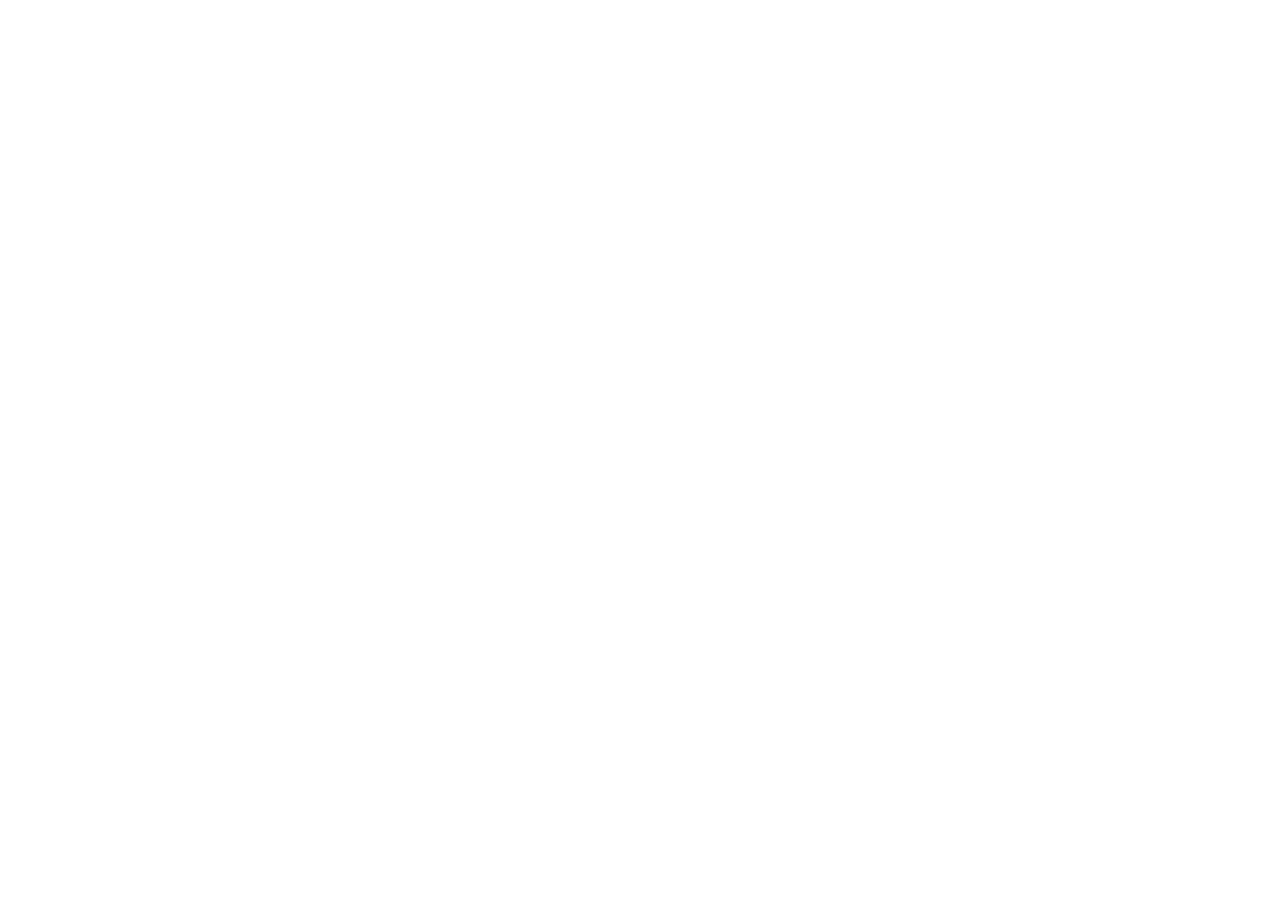
==== Candy/index.html @ e9296ff7 "Start candy" ====
<!DOCTYPE html>
<html lang="en">
<head>
    <meta charset="UTF-8">
    <meta name="viewport" content="width=device-width, initial-scale=1.0">
    <title>David crush</title>
</head>
<body>
    
</body>
</html>
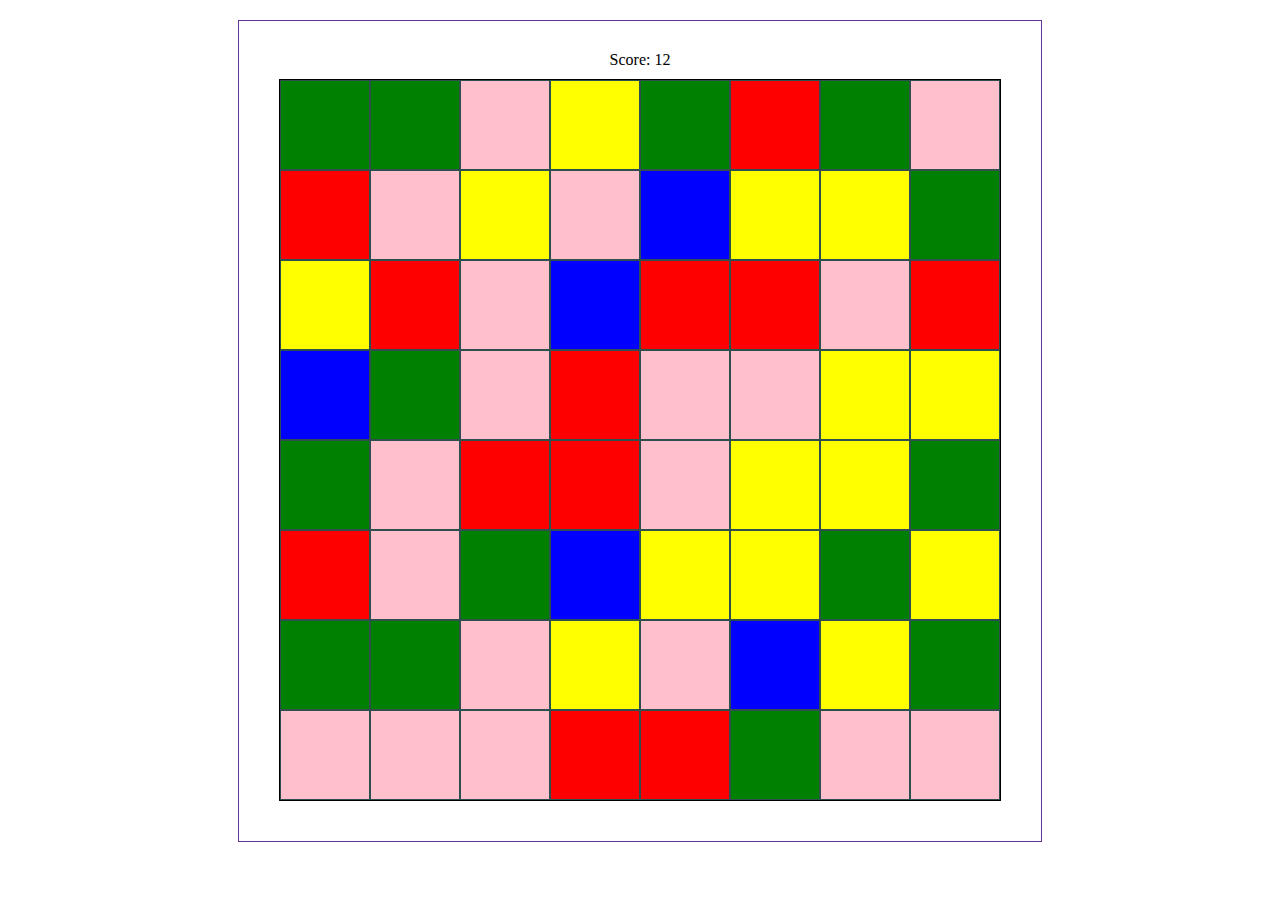
==== commit 30bcfac4: "Day2 homework" ====
--- a/Candy/index.html
+++ b/Candy/index.html
@@ -3,9 +3,28 @@
 <head>
     <meta charset="UTF-8">
     <meta name="viewport" content="width=device-width, initial-scale=1.0">
+    <link rel="stylesheet" href="style.css">
     <title>David crush</title>
 </head>
 <body>
-    
+    <div class="container">
+        
+        <div class="score">Score: 12</div>
+        
+        <div class="game-wrapper">
+            <div class="box"></div><div class="box"></div><div class="box"></div><div class="box"></div><div class="box"></div><div class="box"></div><div class="box"></div><div class="box"></div>
+            <div class="box"></div><div class="box"></div><div class="box"></div><div class="box"></div><div class="box"></div><div class="box"></div><div class="box"></div><div class="box"></div>
+            <div class="box"></div><div class="box"></div><div class="box"></div><div class="box"></div><div class="box"></div><div class="box"></div><div class="box"></div><div class="box"></div>
+            <div class="box"></div><div class="box"></div><div class="box"></div><div class="box"></div><div class="box"></div><div class="box"></div><div class="box"></div><div class="box"></div>
+            <div class="box"></div><div class="box"></div><div class="box"></div><div class="box"></div><div class="box"></div><div class="box"></div><div class="box"></div><div class="box"></div>
+            <div class="box"></div><div class="box"></div><div class="box"></div><div class="box"></div><div class="box"></div><div class="box"></div><div class="box"></div><div class="box"></div>
+            <div class="box"></div><div class="box"></div><div class="box"></div><div class="box"></div><div class="box"></div><div class="box"></div><div class="box"></div><div class="box"></div>
+            <div class="box"></div><div class="box"></div><div class="box"></div><div class="box"></div><div class="box"></div><div class="box"></div><div class="box"></div><div class="box"></div>
+        </div>
+        
+    </div>
+    <script  src="script.js"></script>
 </body>
-</html>+</html>
+
+
--- a/Candy/style.css
+++ b/Candy/style.css
@@ -0,0 +1,47 @@
+body{
+    position: relative;
+    top: 20px;
+    margin: auto;
+    width: fit-content;
+    padding: 40px;
+    padding-top: 20px;
+    border: solid 1px rebeccapurple;    
+}
+
+.container{
+    max-width: 1920px;
+}
+
+.score{
+    text-align: center;
+    margin: 10px auto;
+
+}
+
+.game-wrapper{
+    width: 80vh;
+    height: 80vh;
+    min-width: 420px;
+    min-height: 420px;
+    border: solid 1px black;
+    display: grid;
+    margin: 0 auto;
+    grid-template-columns: repeat(8, 1fr);
+    grid-template-rows: repeat(8, 1fr);
+}
+
+.game-wrapper:after{
+    content: '';
+    display: block;
+    clear: both;
+    float: none;
+}
+
+
+.game-wrapper .box{
+    width: 100%;
+    box-sizing: border-box;
+    height: 100%;
+    border: solid 1px darkslategrey;
+    float: left;
+}
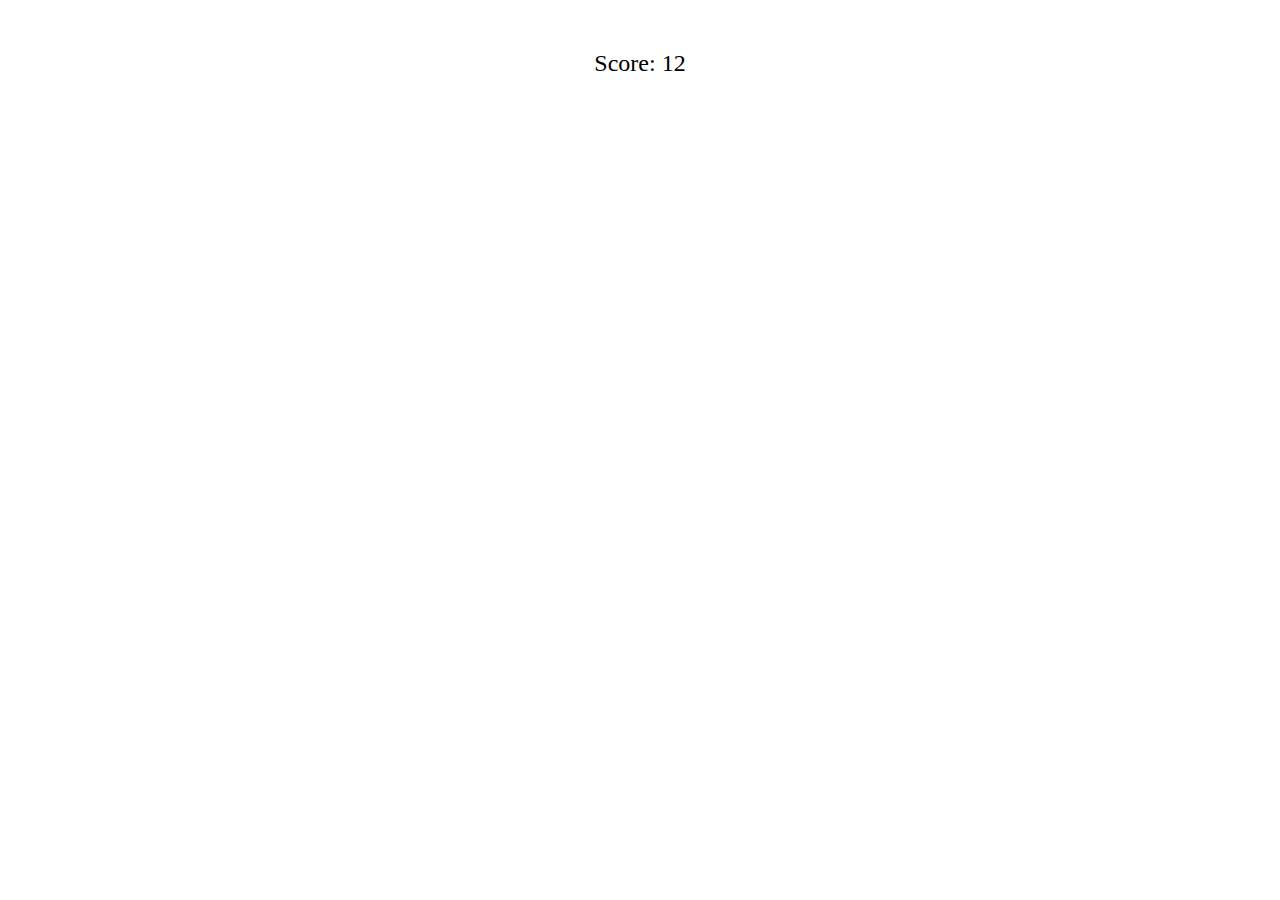
==== commit f028d2b4: "Mid lessoon" ====
--- a/Candy/index.html
+++ b/Candy/index.html
@@ -8,19 +8,9 @@
 </head>
 <body>
     <div class="container">
-        
         <div class="score">Score: 12</div>
-        
-        <div class="game-wrapper">
-            <div class="box"></div><div class="box"></div><div class="box"></div><div class="box"></div><div class="box"></div><div class="box"></div><div class="box"></div><div class="box"></div>
-            <div class="box"></div><div class="box"></div><div class="box"></div><div class="box"></div><div class="box"></div><div class="box"></div><div class="box"></div><div class="box"></div>
-            <div class="box"></div><div class="box"></div><div class="box"></div><div class="box"></div><div class="box"></div><div class="box"></div><div class="box"></div><div class="box"></div>
-            <div class="box"></div><div class="box"></div><div class="box"></div><div class="box"></div><div class="box"></div><div class="box"></div><div class="box"></div><div class="box"></div>
-            <div class="box"></div><div class="box"></div><div class="box"></div><div class="box"></div><div class="box"></div><div class="box"></div><div class="box"></div><div class="box"></div>
-            <div class="box"></div><div class="box"></div><div class="box"></div><div class="box"></div><div class="box"></div><div class="box"></div><div class="box"></div><div class="box"></div>
-            <div class="box"></div><div class="box"></div><div class="box"></div><div class="box"></div><div class="box"></div><div class="box"></div><div class="box"></div><div class="box"></div>
-            <div class="box"></div><div class="box"></div><div class="box"></div><div class="box"></div><div class="box"></div><div class="box"></div><div class="box"></div><div class="box"></div>
-        </div>
+
+        <div id="game-wrapper"></div>
         
     </div>
     <script  src="script.js"></script>
--- a/Candy/style.css
+++ b/Candy/style.css
@@ -5,7 +5,6 @@
     width: fit-content;
     padding: 40px;
     padding-top: 20px;
-    border: solid 1px rebeccapurple;    
 }
 
 .container{
@@ -13,9 +12,10 @@
 }
 
 .score{
+    font-size: 1.5em;
     text-align: center;
     margin: 10px auto;
-
+    
 }
 
 .game-wrapper{
@@ -45,3 +45,5 @@
     border: solid 1px darkslategrey;
     float: left;
 }
+
+.game-wrapper .box.c1{ background: lightblue; }
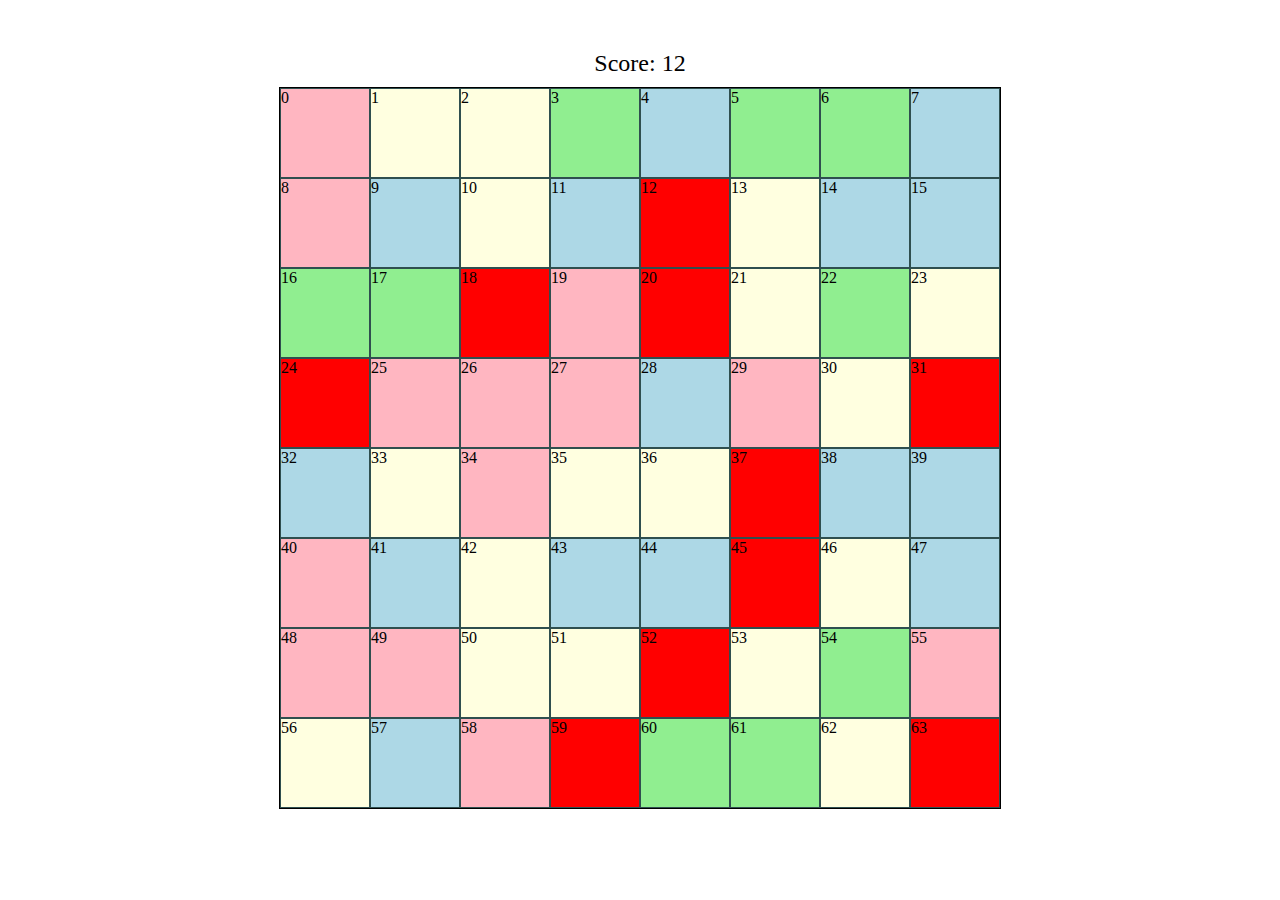
==== commit b63e5243: "colours and numbers, added id code to html" ====
--- a/Candy/index.html
+++ b/Candy/index.html
@@ -6,12 +6,11 @@
     <link rel="stylesheet" href="style.css">
     <title>David crush</title>
 </head>
+
 <body>
     <div class="container">
         <div class="score">Score: 12</div>
-
-        <div id="game-wrapper"></div>
-        
+        <div class="game-wrapper" id="game-wrapper"></div>
     </div>
     <script  src="script.js"></script>
 </body>
--- a/Candy/style.css
+++ b/Candy/style.css
@@ -46,4 +46,13 @@
     float: left;
 }
 
-.game-wrapper .box.c1{ background: lightblue; }
+.game-wrapper .box.c1{ background: lightblue;
+}
+.game-wrapper .box.c2{ background: red;
+}
+.game-wrapper .box.c3{ background: lightgreen;
+}
+.game-wrapper .box.c4{ background: lightyellow;
+}
+.game-wrapper .box.c5{ background: lightpink;
+}